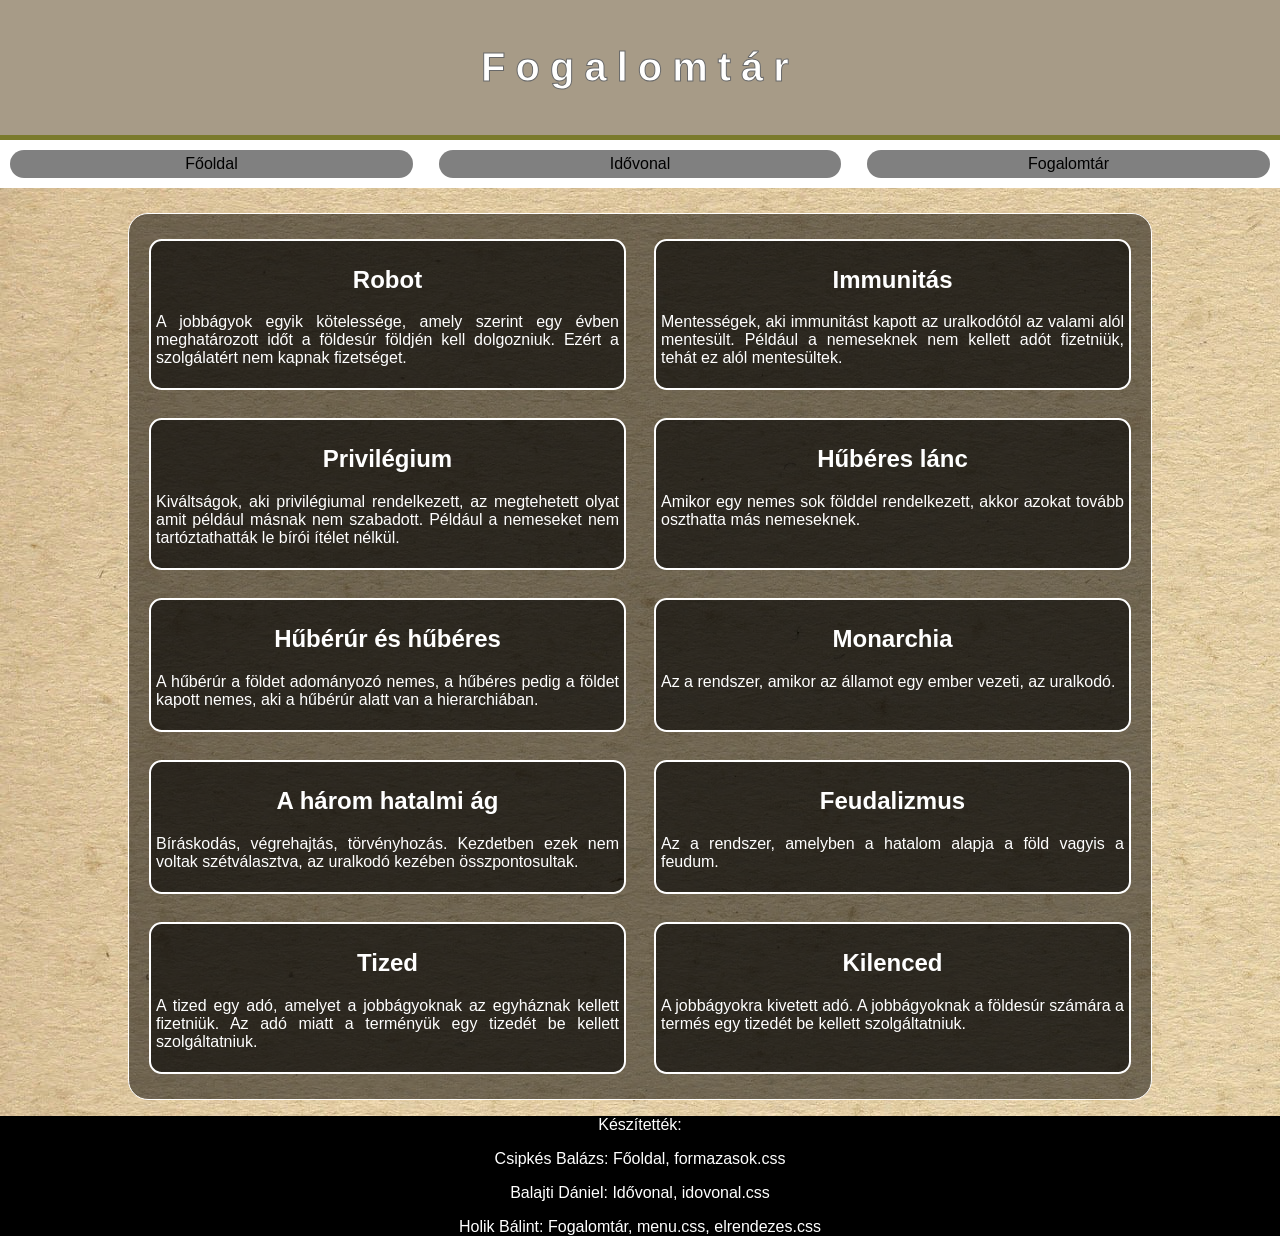
==== fogalomtar.html @ 4aaf1a39 "formazasok" ====
<!doctype html>
<html lang="hu">

<head>
  <meta charset="UTF-8" />
  <meta name="viewport" content="width=device-width, initial-scale=1.0" />
  <meta name="description" content="" />
  <meta name="keywords" content="" />
  <link rel="stylesheet" href="menu.css">
  <link rel="stylesheet" href="fogalomtar.css">
  <link rel="stylesheet" href="formazasok.css">
  <title>Nemesek|Fogalomtár</title>
</head>

<body>
  <main>
    <header>
      <h1>Fogalomtár</h1>
    </header>
    <nav id="menu" class="hid">
      <a id="showbt" class="mn" href="javascript:void(0)">Menü</a>
      <a class="nl" href="index.html">Főoldal</a>
      <a class="nl" href="idovonal.html">Idővonal</a>
      <a class="nl" href="#">Fogalomtár</a>
    </nav>
    <article>
      <div>
        <h2>Robot</h2>
        <p>
          A jobbágyok egyik kötelessége, amely szerint egy évben meghatározott
          időt a földesúr földjén kell dolgozniuk. Ezért a szolgálatért nem
          kapnak fizetséget.
        </p>
      </div>
      <div>
        <h2>Immunitás</h2>
        <p>
          Mentességek, aki immunitást kapott az uralkodótól az valami alól
          mentesült. Például a nemeseknek nem kellett adót fizetniük, tehát ez
          alól mentesültek.
        </p>
      </div>
      <div>
        <h2>Privilégium</h2>
        <p>
          Kiváltságok, aki privilégiumal rendelkezett, az megtehetett olyat
          amit például másnak nem szabadott. Például a nemeseket nem
          tartóztathatták le bírói ítélet nélkül.
        </p>
      </div>
      <div>
        <h2>Hűbéres lánc</h2>
        <p>Amikor egy nemes sok földdel rendelkezett, akkor azokat tovább oszthatta más nemeseknek.</p>
      </div>
      <div>
        <h2>Hűbérúr és hűbéres</h2>
        <p>A hűbérúr a földet adományozó nemes, a hűbéres pedig a földet kapott nemes, aki a hűbérúr alatt van a
          hierarchiában.</p>
      </div>
      <div>
        <h2>
          Monarchia
        </h2>
        <p>
          Az a rendszer, amikor az államot egy ember vezeti, az uralkodó.
        </p>
      </div>
      <div>
        <h2>A három hatalmi ág</h2>
        <p>Bíráskodás, végrehajtás, törvényhozás. Kezdetben ezek nem voltak szétválasztva, az uralkodó kezében
          összpontosultak.
        </p>
      </div>
      <div>
        <h2>Feudalizmus</h2>
        <p>Az a rendszer, amelyben a hatalom alapja a föld vagyis a feudum.</p>
      </div>
      <div>
        <h2>Tized</h2>
        <p>A tized egy adó, amelyet a jobbágyoknak az egyháznak kellett fizetniük. Az adó miatt a terményük egy tizedét be kellett szolgáltatniuk.</p>
      </div>
      <div>
        <h2>Kilenced</h2>
        <p>A jobbágyokra kivetett adó. A jobbágyoknak a földesúr számára a termés egy tizedét be kellett szolgáltatniuk.</p>
      </div>
    </article>
    <footer>
      <p>Készítették:</p>
      <p>Csipkés Balázs: Főoldal, formazasok.css</p>
      <p>Balajti Dániel: Idővonal, idovonal.css</p>
      <p>Holik Bálint: Fogalomtár, menu.css, elrendezes.css</p>
    </footer>
  </main>
  <script src="menu.js"></script>
</body>

</html>
---- menu.css ----
nav a {
    text-decoration: none;
    color: black;
    text-align: center;
    background-color: gray;
    padding: 5px 10px 5px 10px;
    border-radius: 25px;
}
nav a:hover {
    /* border-bottom: 1px solid rgb(175, 143, 0); */
    transform: scale(1.05);
    transition: all 0.5s cubic-bezier(0.1, 0.2, 0.25, 1.1);
    background-color: rgb(85, 85, 58);
    color: white;

}
nav {
    width: 100%;
    padding: 10px;
    background-color: rgb(255, 255, 255);
    display: grid;
    grid-template-columns: repeat(3, 1fr);
    text-align: center;
    gap: 2vw;
    border-top: 5px solid rgb(122, 122, 44);
}
nav .mn {
    display: none;
}
@media screen and (max-width: 500px) {
    nav {
        grid-template-columns: 1fr;
        row-gap: 20px;
        background-color: white;
    }
    a {
        background-color: gray;
        padding: 10px 5px 10px 5px;
    }
    nav a:hover {
        border-bottom: 2px solid rgb(175, 143, 0);
    }
    .hid .nl {
        display: none;
    }
    .vis .nl {
        display: block;
    }
    nav .mn {
        display: block;
    }
    .vis .mn {
        background-color: rgb(220, 220, 220);
    }
}
---- fogalomtar.css ----
* {
    box-sizing: border-box;
}
article {
    display: grid;
    grid-template-columns: 1fr 1fr;
    gap: 28px;
    padding: 25px 20px 25px 20px;
    width: 80%;
    margin: 25px auto 0px auto;
    background: rgba(0, 0, 0, 0.5);
    border: 1px solid white;
    border-radius: 20px;
    
}
div {
    border: 2px solid white;
    border-radius: 1vw;
    padding: 5px;
    background: rgba(0, 0, 0, 0.6);
    color: white;
    transition: all 0.7s cubic-bezier(0.1, 0.2, 0.25, 1.1);
}
div:hover {
    transform: scale(1.05);
    background: rgba(0, 0, 0, 0.75);
}

@media screen and (max-width: 500px) {
    article {
        grid-template-columns: 1fr;
        width: 100%;
    }
}
---- formazasok.css ----
header {
    text-align:center;
    padding:18px;
    font-size: 20px;
    background-color:#a79b87;
    letter-spacing: 10px;
    color: rgb(255, 255, 255);
    -webkit-text-stroke: 1px rgb(104, 104, 104);
}
footer {
    width: 100%;
    background-color: black;
    color: white;
    margin-bottom: 0;
}
footer p {
    text-align: center;
}
body {
    font-family: Arial;
}
h1, h2 {
    text-align: center;
}
p {
    text-align: justify;
}
html, body {
    width: 100%;
    margin: 0;
    padding: 0;
    background-image: url("kepek/hatter_vegleges.jpg");
    height: 100%;
}
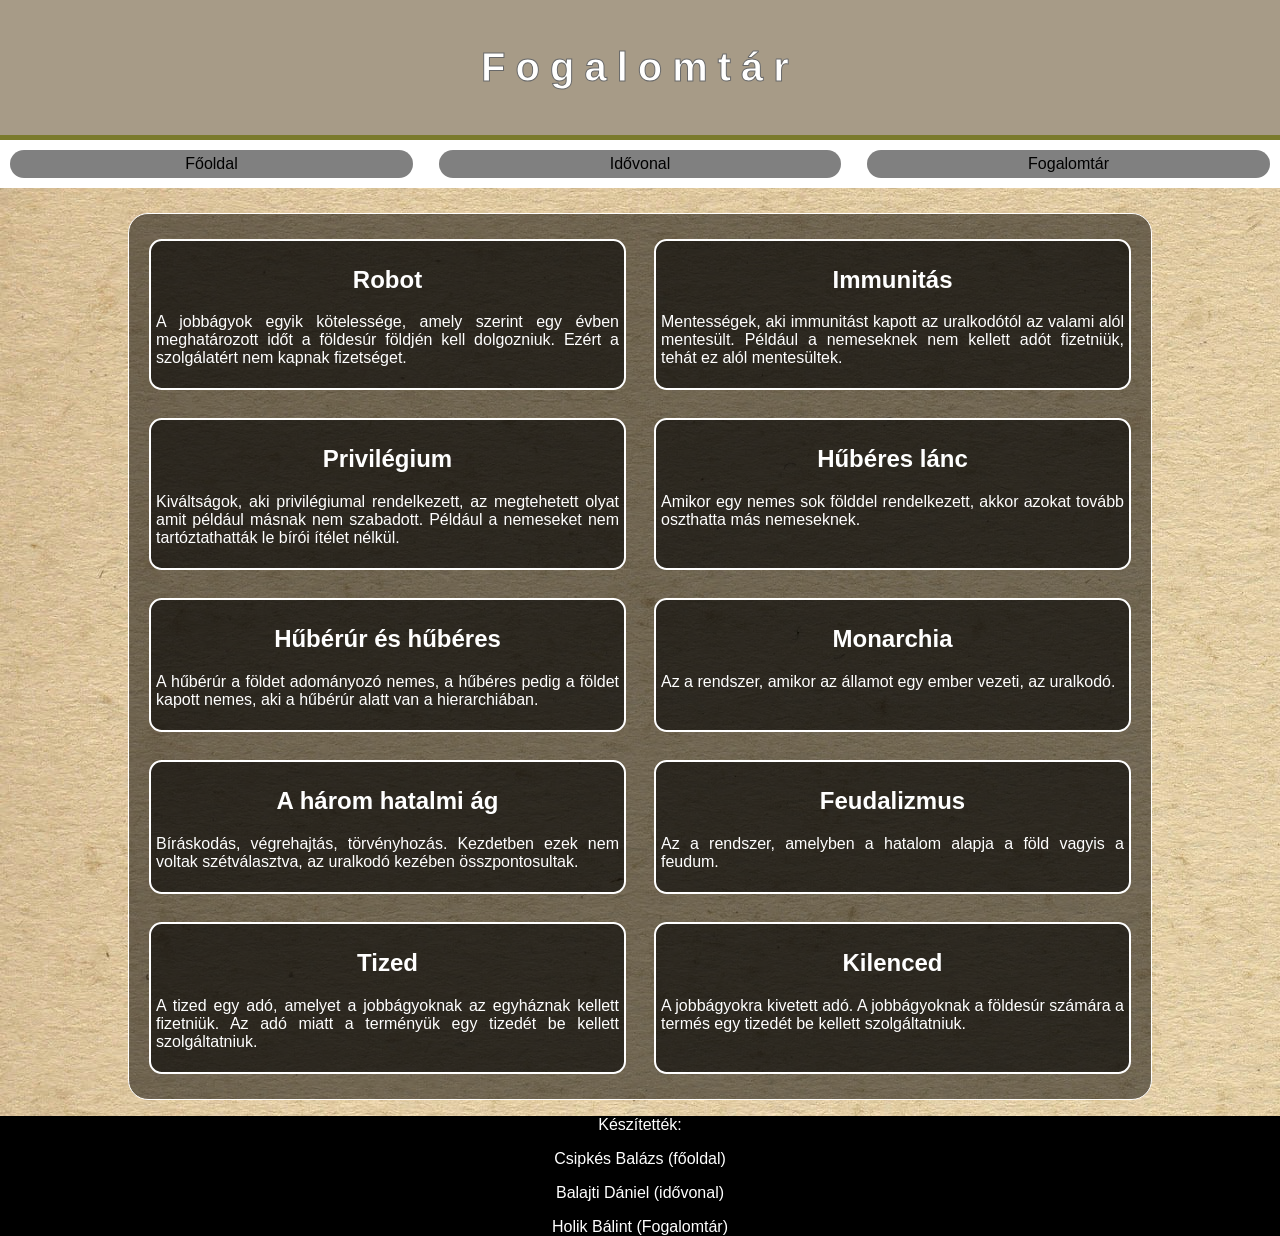
==== commit 3827502d: "footer" ====
--- a/fogalomtar.html
+++ b/fogalomtar.html
@@ -86,9 +86,9 @@
     </article>
     <footer>
       <p>Készítették:</p>
-      <p>Csipkés Balázs: Főoldal, formazasok.css</p>
-      <p>Balajti Dániel: Idővonal, idovonal.css</p>
-      <p>Holik Bálint: Fogalomtár, menu.css, elrendezes.css</p>
+      <p>Csipkés Balázs (főoldal)</p>
+      <p>Balajti Dániel (idővonal)</p>
+      <p>Holik Bálint (Fogalomtár)</p>
     </footer>
   </main>
   <script src="menu.js"></script>
--- a/formazasok.css
+++ b/formazasok.css
@@ -31,4 +31,7 @@
     padding: 0;
     background-image: url("kepek/hatter_vegleges.jpg");
     height: 100%;
+}
+img {
+  width: 100%;
 }
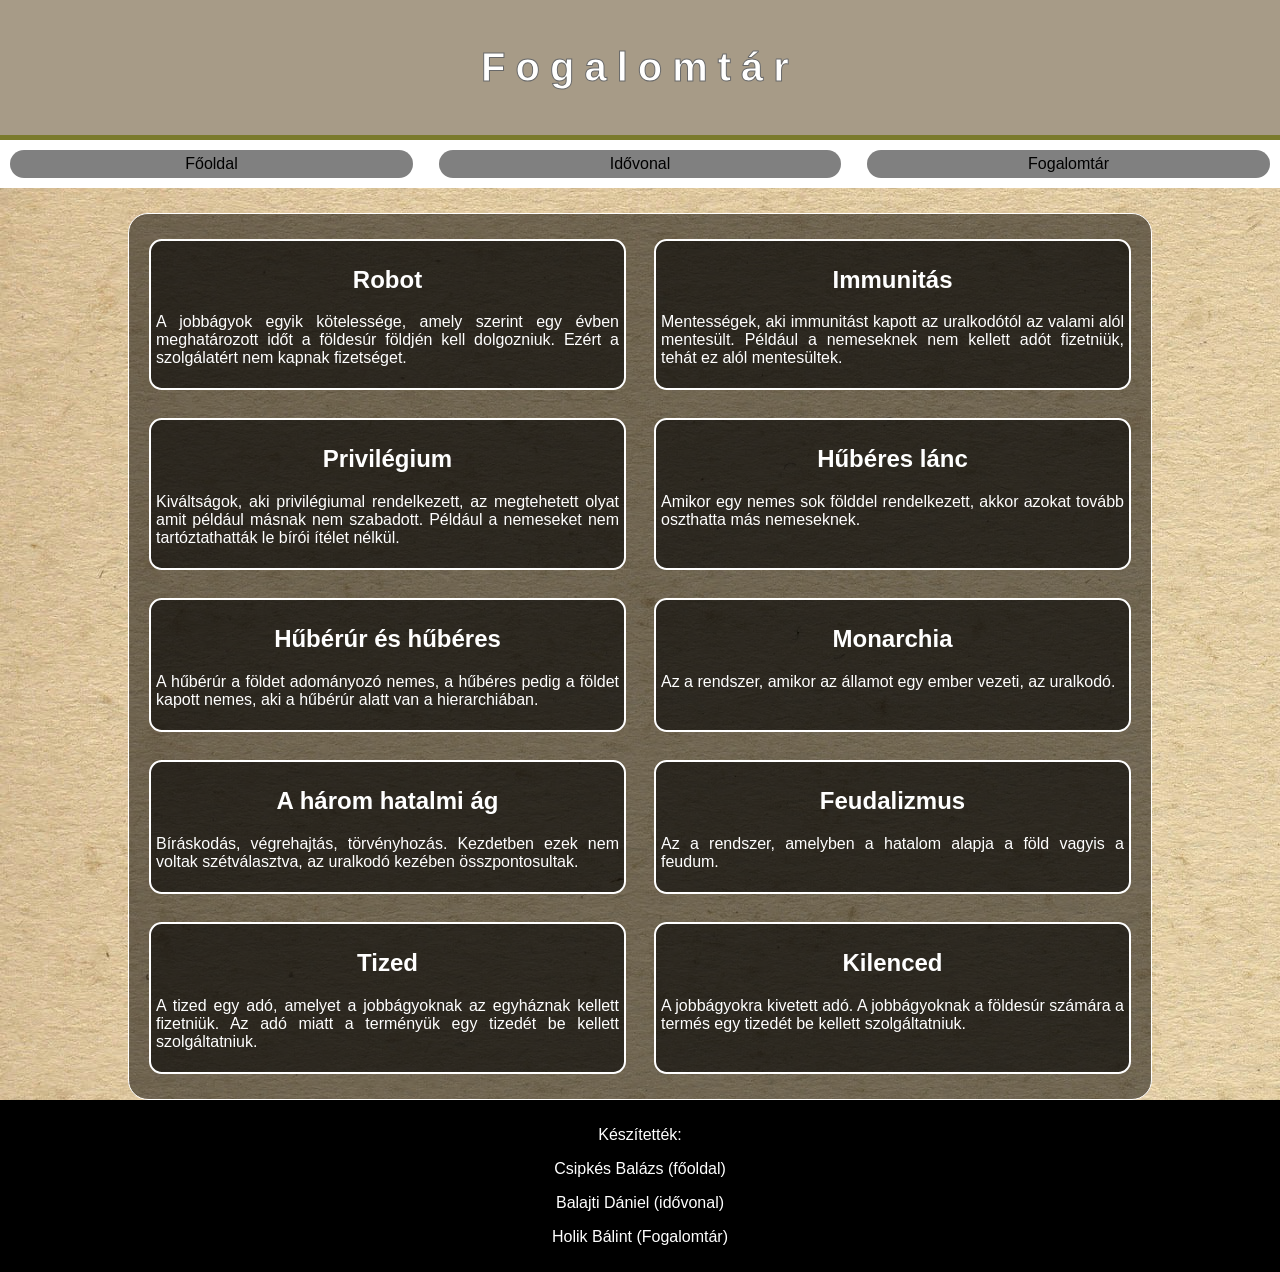
==== commit d087630b: "név" ====
--- a/fogalomtar.html
+++ b/fogalomtar.html
@@ -9,7 +9,7 @@
   <link rel="stylesheet" href="menu.css">
   <link rel="stylesheet" href="fogalomtar.css">
   <link rel="stylesheet" href="formazasok.css">
-  <title>Nemesek|Fogalomtár</title>
+  <title>Balajti Dániel</title>
 </head>
 
 <body>
--- a/menu.css
+++ b/menu.css
@@ -1,3 +1,6 @@
+* {
+    box-sizing: border-box;
+}
 nav a {
     text-decoration: none;
     color: black;
--- a/formazasok.css
+++ b/formazasok.css
@@ -12,6 +12,7 @@
     background-color: black;
     color: white;
     margin-bottom: 0;
+    padding: 10px;
 }
 footer p {
     text-align: center;
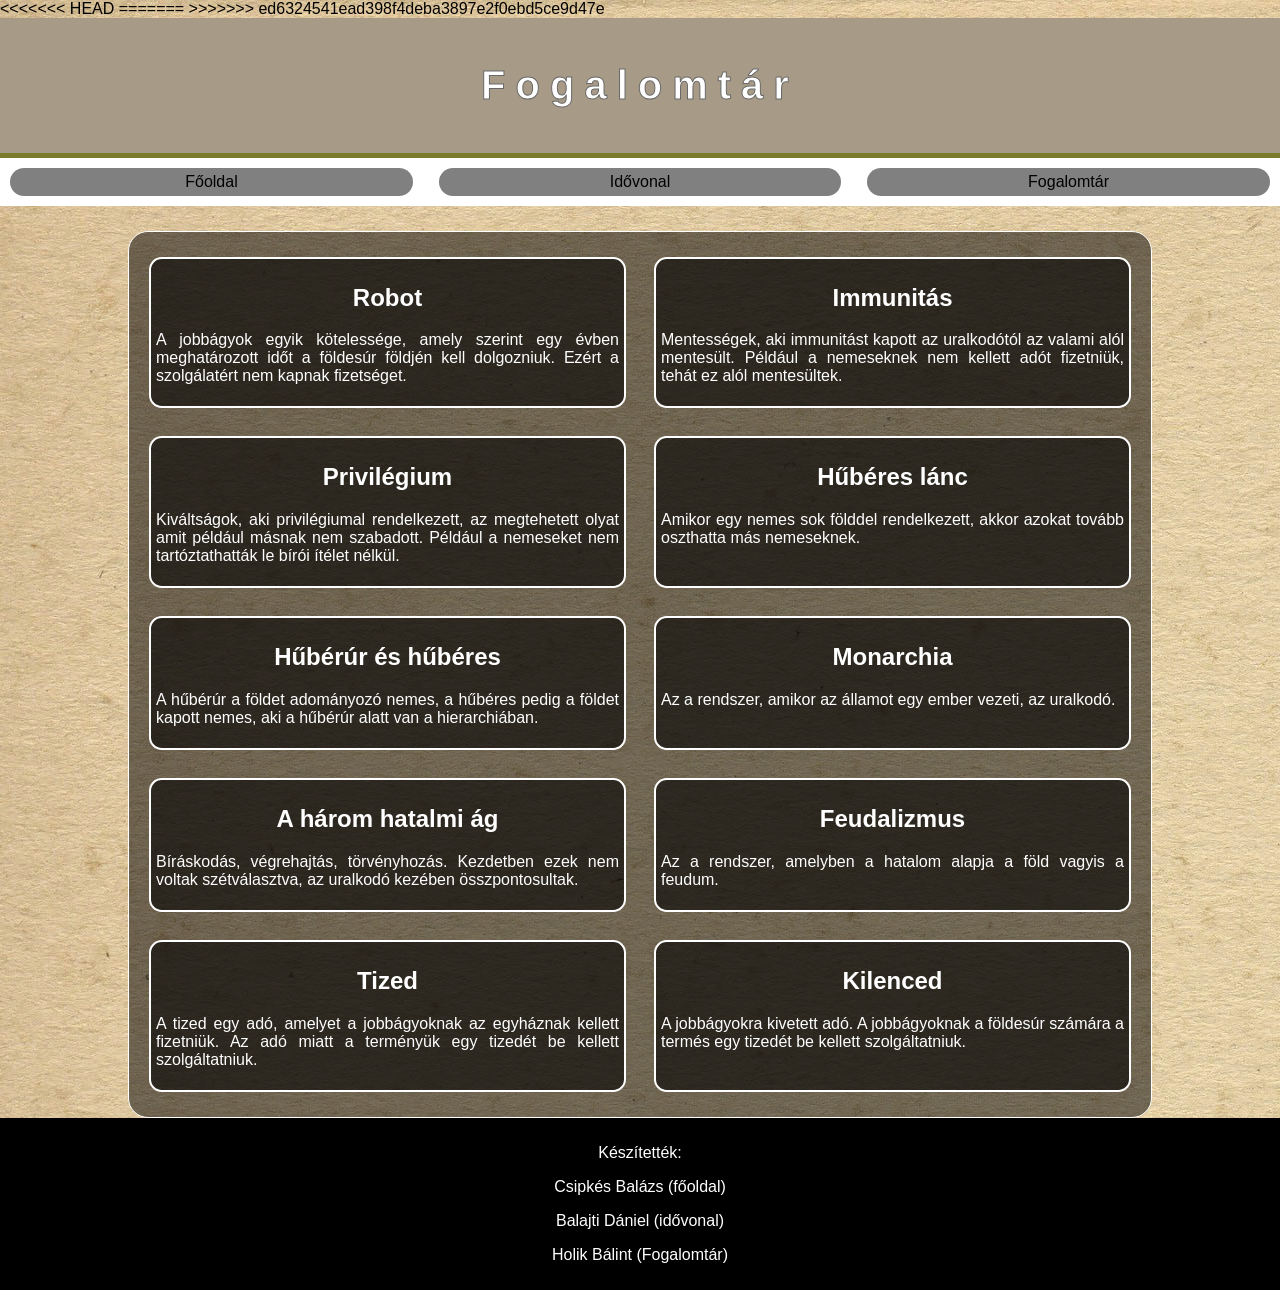
==== commit 55157386: "Merge branch 'main' of https://github.com/SteveWaltson/kozepkor_csoportmunka_9_2026" ====
--- a/fogalomtar.html
+++ b/fogalomtar.html
@@ -9,7 +9,11 @@
   <link rel="stylesheet" href="menu.css">
   <link rel="stylesheet" href="fogalomtar.css">
   <link rel="stylesheet" href="formazasok.css">
+<<<<<<< HEAD
+  <title>Holik Bálint</title>
+=======
   <title>Balajti Dániel</title>
+>>>>>>> ed6324541ead398f4deba3897e2f0ebd5ce9d47e
 </head>
 
 <body>
--- a/formazasok.css
+++ b/formazasok.css
@@ -35,4 +35,13 @@
 }
 img {
   width: 100%;
+}
+article a {
+    border: 1px solid #a79b87;
+    background:red;
+    padding: 2px 10px 2px 10px;
+    transition: all 0.8s cubic-bezier(0.1, 0.2, 0.25, 1.1);
+}
+article a:hover {
+    transform: scale(1.1);
 }
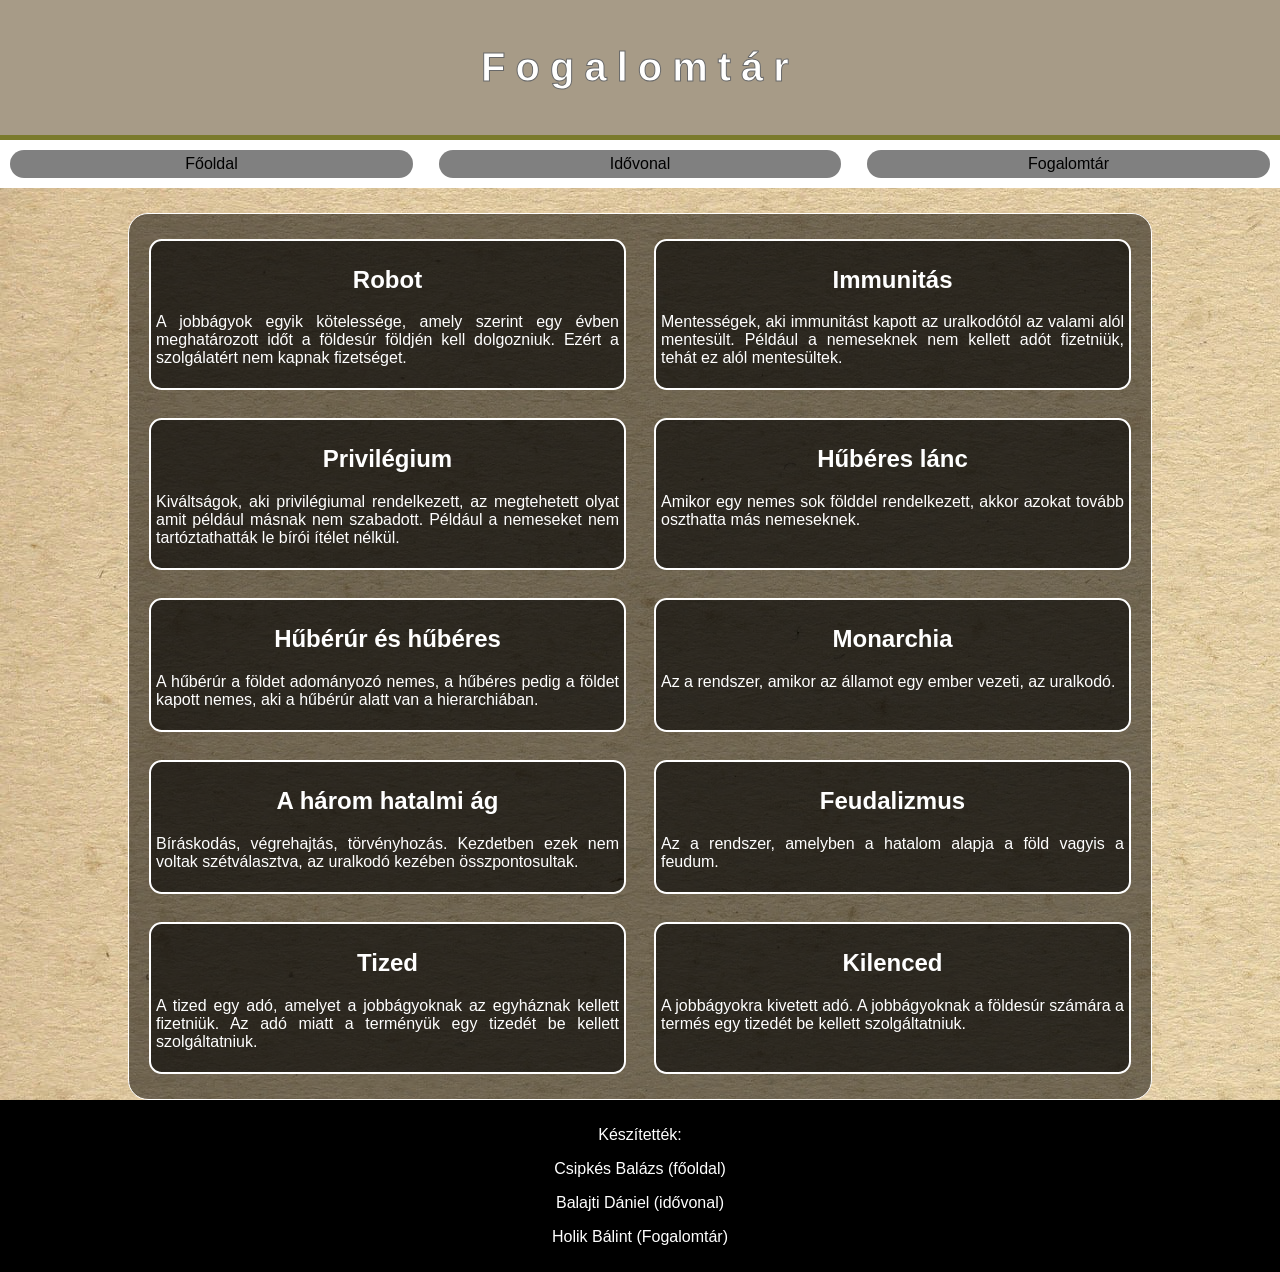
==== commit 76162c6f: "zu" ====
--- a/fogalomtar.html
+++ b/fogalomtar.html
@@ -9,11 +9,7 @@
   <link rel="stylesheet" href="menu.css">
   <link rel="stylesheet" href="fogalomtar.css">
   <link rel="stylesheet" href="formazasok.css">
-<<<<<<< HEAD
-  <title>Holik Bálint</title>
-=======
   <title>Balajti Dániel</title>
->>>>>>> ed6324541ead398f4deba3897e2f0ebd5ce9d47e
 </head>
 
 <body>
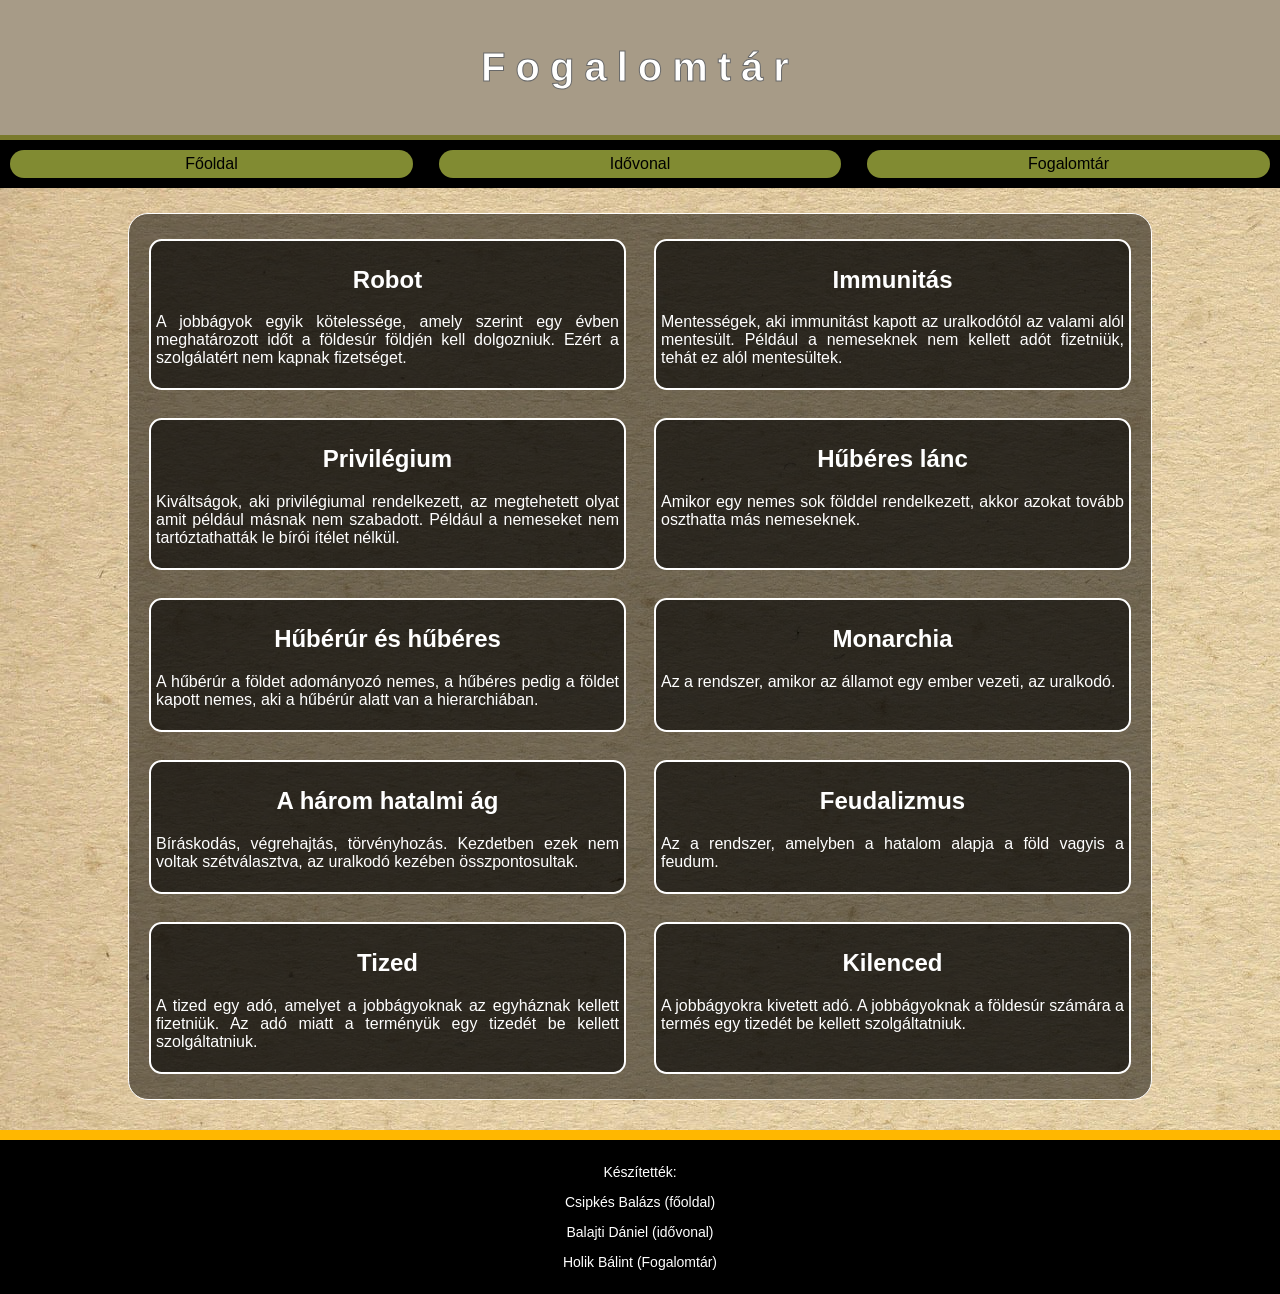
==== commit ef6e9a5e: "keywords, description, hibak javitasa" ====
--- a/fogalomtar.html
+++ b/fogalomtar.html
@@ -4,8 +4,8 @@
 <head>
   <meta charset="UTF-8" />
   <meta name="viewport" content="width=device-width, initial-scale=1.0" />
-  <meta name="description" content="" />
-  <meta name="keywords" content="" />
+  <meta name="description" content="A nemesekhez kapcsolódó fogalmak tára." />
+  <meta name="keywords" content="fogalmak, fogalomtár, nemesek"/>
   <link rel="stylesheet" href="menu.css">
   <link rel="stylesheet" href="fogalomtar.css">
   <link rel="stylesheet" href="formazasok.css">
--- a/menu.css
+++ b/menu.css
@@ -5,7 +5,7 @@
     text-decoration: none;
     color: black;
     text-align: center;
-    background-color: gray;
+    background-color: rgb(129, 139, 50);
     padding: 5px 10px 5px 10px;
     border-radius: 25px;
 }
@@ -20,12 +20,13 @@
 nav {
     width: 100%;
     padding: 10px;
-    background-color: rgb(255, 255, 255);
+    background-color: rgb(0, 0, 0);
     display: grid;
     grid-template-columns: repeat(3, 1fr);
     text-align: center;
     gap: 2vw;
     border-top: 5px solid rgb(122, 122, 44);
+    margin-bottom: 20px;
 }
 nav .mn {
     display: none;
@@ -34,10 +35,8 @@
     nav {
         grid-template-columns: 1fr;
         row-gap: 20px;
-        background-color: white;
     }
     a {
-        background-color: gray;
         padding: 10px 5px 10px 5px;
     }
     nav a:hover {
--- a/formazasok.css
+++ b/formazasok.css
@@ -8,6 +8,10 @@
     -webkit-text-stroke: 1px rgb(104, 104, 104);
 }
 footer {
+    font-size: 14px;
+    text-align: center;
+    border-top: 10px solid #ffb700;
+    margin-top: 30px;
     width: 100%;
     background-color: black;
     color: white;
@@ -36,12 +40,24 @@
 img {
   width: 100%;
 }
-article a {
-    border: 1px solid #a79b87;
-    background:red;
-    padding: 2px 10px 2px 10px;
-    transition: all 0.8s cubic-bezier(0.1, 0.2, 0.25, 1.1);
+.idovonal_nav {
+    background-color: #8b0000;
+    color: white;
+    text-decoration: none;
+    text-align: center;
+    padding: 0.5%;
+    width: 10vw;
+    height: 4vh;
+    margin: 2vh 0 2vh 0;
+    display: block;
+    transition: 0.5s all cubic-bezier(0.1, 0.2, 0.25, 1.05);
+    border-radius: 15px;
 }
-article a:hover {
+.idovonal_nav:hover {
     transform: scale(1.1);
+    background-color: #ff7171;
+    color: black;
+}
+body, html {
+    scroll-behavior: smooth;
 }
